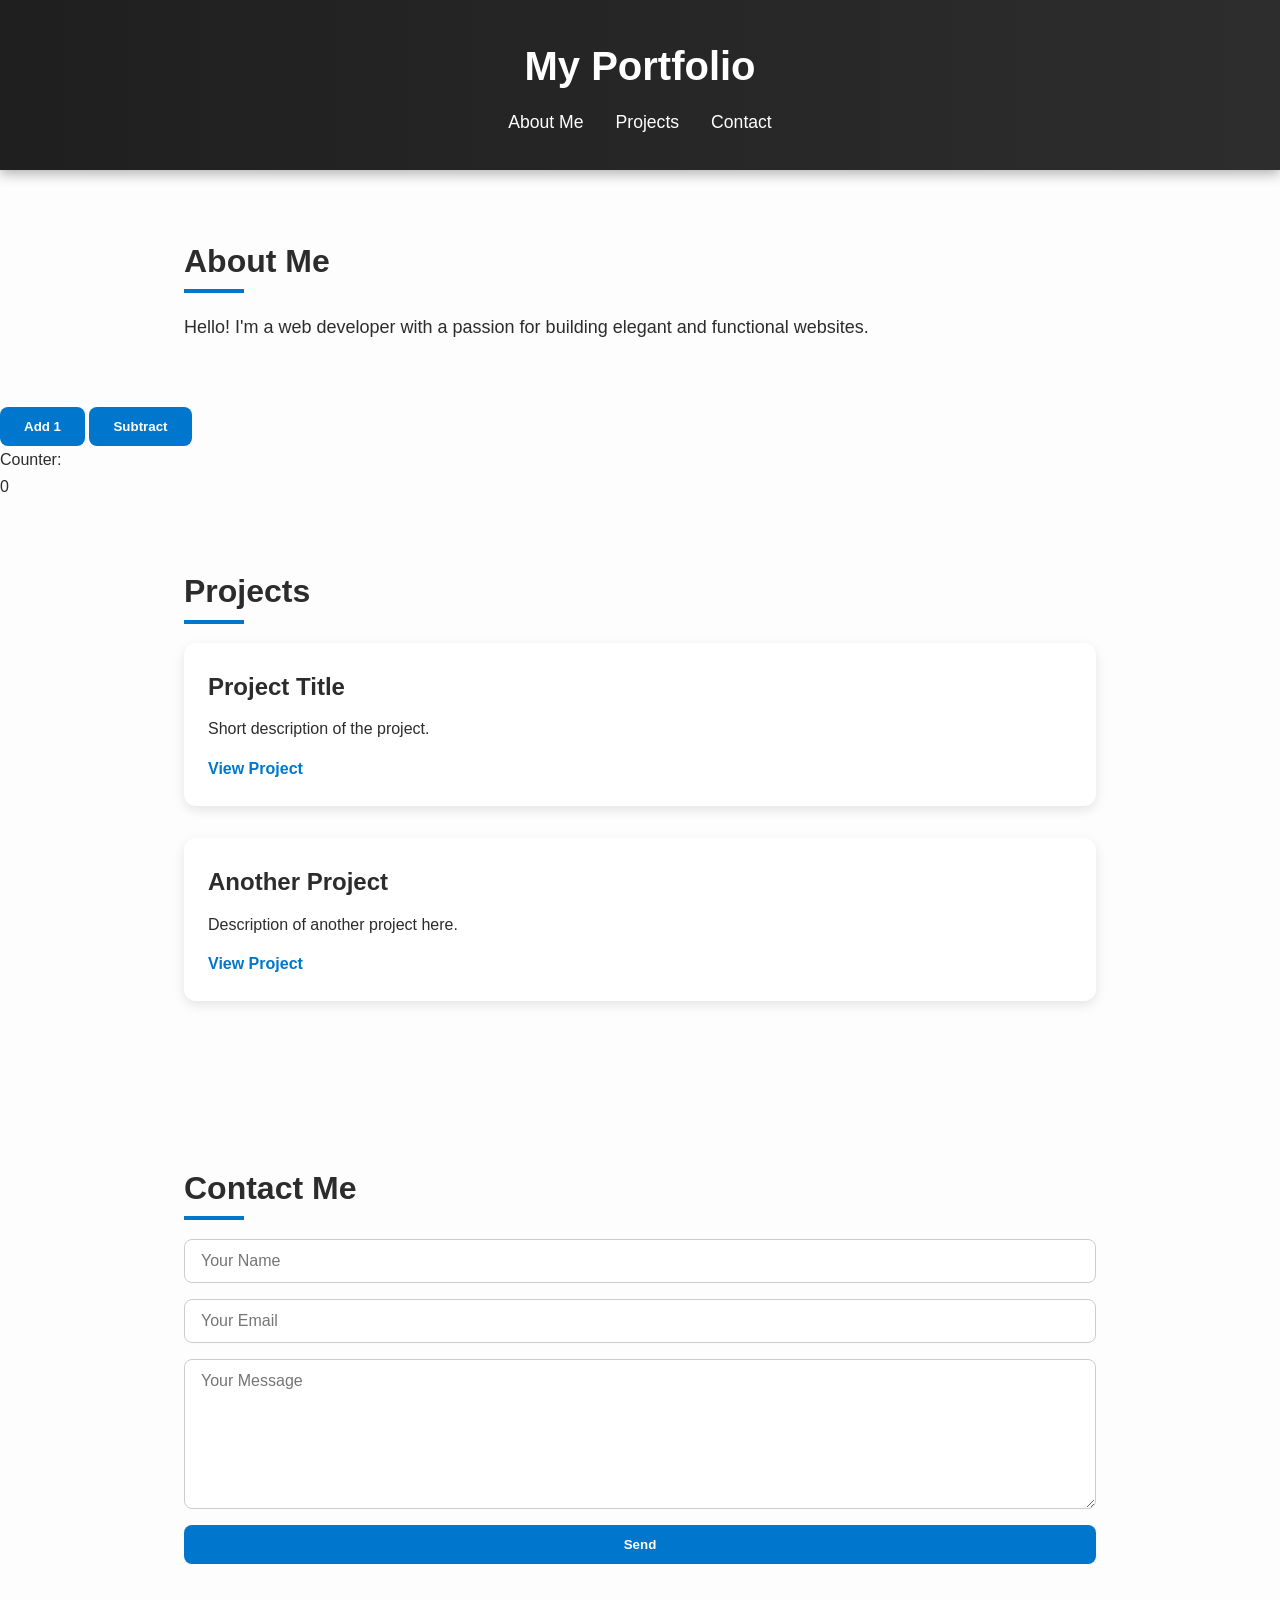
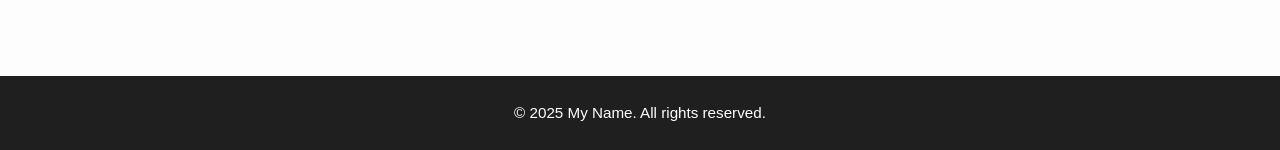
==== index.html @ 12675aa1 "First commit create first draft" ====
<!DOCTYPE html>
<html lang="en">
<head>
  <meta charset="UTF-8" />
  <meta name="viewport" content="width=device-width, initial-scale=1.0"/>
  <title>My Portfolio</title>
  <link rel="stylesheet" href="styles.css"/>
</head>
<body>
  <header>
    <h1>My Portfolio</h1>
    <nav>
      <ul>
        <li><a href="#about">About Me</a></li>
        <li><a href="#projects">Projects</a></li>
        <li><a href="#contact">Contact</a></li>
      </ul>
    </nav>
  </header>

  <section id="about">
    <h2>About Me</h2>
    <p>Hello! I'm a web developer with a passion for building elegant and functional websites.</p>
  </section>
  <button class="addition">Add 1</button>
  <button class="subtraction">Subtract</button>
  <p class="counterBox">Counter: </p>
  <p class="number">0</p>

  <section id="projects">
    <h2>Projects</h2>
    <div class="project">
      <h3>Project Title</h3>
      <p>Short description of the project.</p>
      <a href="#" target="_blank">View Project</a>
    </div>
    <div class="project">
      <h3>Another Project</h3>
      <p>Description of another project here.</p>
      <a href="#" target="_blank">View Project</a>
    </div>
  </section>

  <section id="contact">
    <h2>Contact Me</h2>
    <form id="contact-form">
      <input type="text" placeholder="Your Name" required />
      <input type="email" placeholder="Your Email" required />
      <textarea placeholder="Your Message" required></textarea>
      <button type="submit">Send</button>
    </form>
  </section>

  <footer>
    <p>&copy; 2025 My Name. All rights reserved.</p>
  </footer>

  <script src="script.js"></script>
</body>
</html>
---- styles.css ----
/* Reset and base styles */
* {
  margin: 0;
  padding: 0;
  box-sizing: border-box;
  scroll-behavior: smooth;
}

body {
  font-family: 'Poppins', sans-serif;
  background-color: #fdfdfd;
  color: #2c2c2c;
  line-height: 1.7;
}

/* Header styles */
header {
  background: linear-gradient(to right, #1f1f1f, #2d2d2d);
  color: white;
  padding: 2rem 1rem;
  text-align: center;
  box-shadow: 0 4px 12px rgba(0, 0, 0, 0.3);
}

header h1 {
  font-size: 2.5rem;
  margin-bottom: 0.5rem;
}

nav ul {
  display: flex;
  justify-content: center;
  gap: 2rem;
  list-style: none;
  flex-wrap: wrap;
}

nav a {
  color: white;
  text-decoration: none;
  font-weight: 500;
  font-size: 1.1rem;
  position: relative;
}

nav a::after {
  content: '';
  position: absolute;
  width: 0%;
  height: 2px;
  background: white;
  bottom: -5px;
  left: 0;
  transition: 0.3s;
}

nav a:hover::after {
  width: 100%;
}

/* Section spacing */
section {
  padding: 4rem 1.5rem;
  max-width: 960px;
  margin: auto;
}

h2 {
  font-size: 2rem;
  margin-bottom: 1.5rem;
  position: relative;
}

h2::after {
  content: '';
  position: absolute;
  left: 0;
  bottom: -5px;
  width: 60px;
  height: 4px;
  background: #0077cc;
}

/* About section */
#about p {
  font-size: 1.125rem;
  max-width: 700px;
}

/* Projects section */
.project {
  background: #ffffff;
  padding: 1.5rem;
  border-radius: 12px;
  box-shadow: 0 4px 12px rgba(0, 0, 0, 0.1);
  margin-bottom: 2rem;
  transition: transform 0.3s ease, box-shadow 0.3s ease;
}

.project:hover {
  transform: translateY(-5px);
  box-shadow: 0 6px 20px rgba(0, 0, 0, 0.15);
}

.project h3 {
  font-size: 1.5rem;
  margin-bottom: 0.5rem;
}

.project p {
  margin-bottom: 0.75rem;
}

.project a {
  display: inline-block;
  color: #0077cc;
  font-weight: 600;
  text-decoration: none;
}

.project a:hover {
  text-decoration: underline;
}

/* Contact section */
form {
  display: flex;
  flex-direction: column;
  gap: 1rem;
  margin-top: 1rem;
}

input, textarea {
  padding: 0.75rem 1rem;
  border: 1px solid #ccc;
  border-radius: 8px;
  font-size: 1rem;
  font-family: inherit;
  transition: border-color 0.3s;
}

input:focus, textarea:focus {
  border-color: #0077cc;
  outline: none;
}

textarea {
  min-height: 150px;
  resize: vertical;
}

button {
  background: #0077cc;
  color: white;
  font-weight: 600;
  border: none;
  border-radius: 8px;
  padding: 0.75rem 1.5rem;
  cursor: pointer;
  transition: background 0.3s;
}

button:hover {
  background: #005fa3;
}

/* Footer */
footer {
  background: #1f1f1f;
  color: white;
  text-align: center;
  padding: 1.5rem;
  font-size: 0.95rem;
  margin-top: 3rem;
}
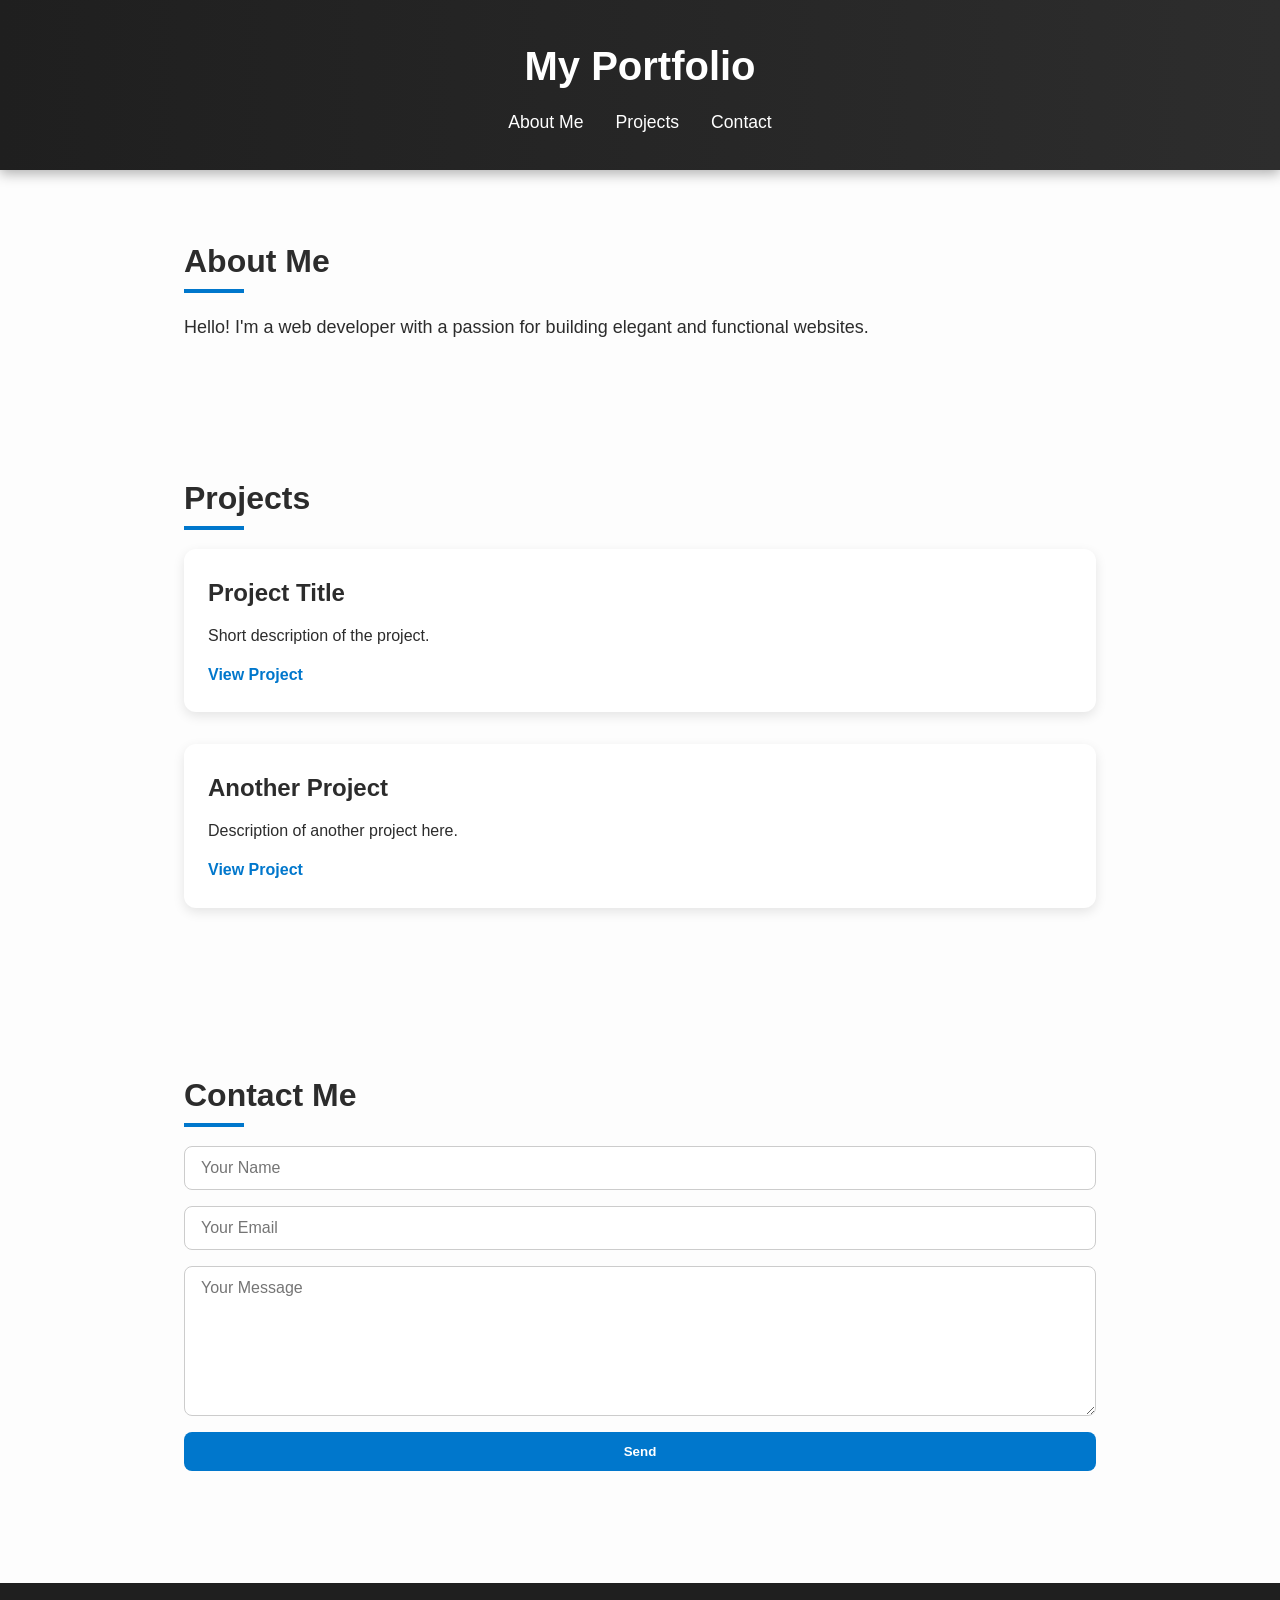
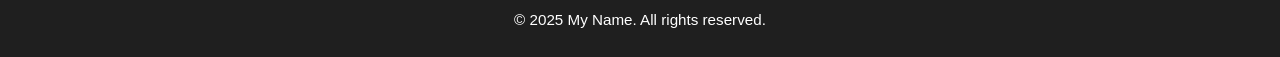
==== commit 4676eeae: "Commented Out Code - Removed html elements for add and subtract buttons" ====
--- a/index.html
+++ b/index.html
@@ -22,10 +22,10 @@
     <h2>About Me</h2>
     <p>Hello! I'm a web developer with a passion for building elegant and functional websites.</p>
   </section>
-  <button class="addition">Add 1</button>
+  <!-- <button class="addition">Add 1</button>
   <button class="subtraction">Subtract</button>
   <p class="counterBox">Counter: </p>
-  <p class="number">0</p>
+  <p class="number">0</p> -->
 
   <section id="projects">
     <h2>Projects</h2>
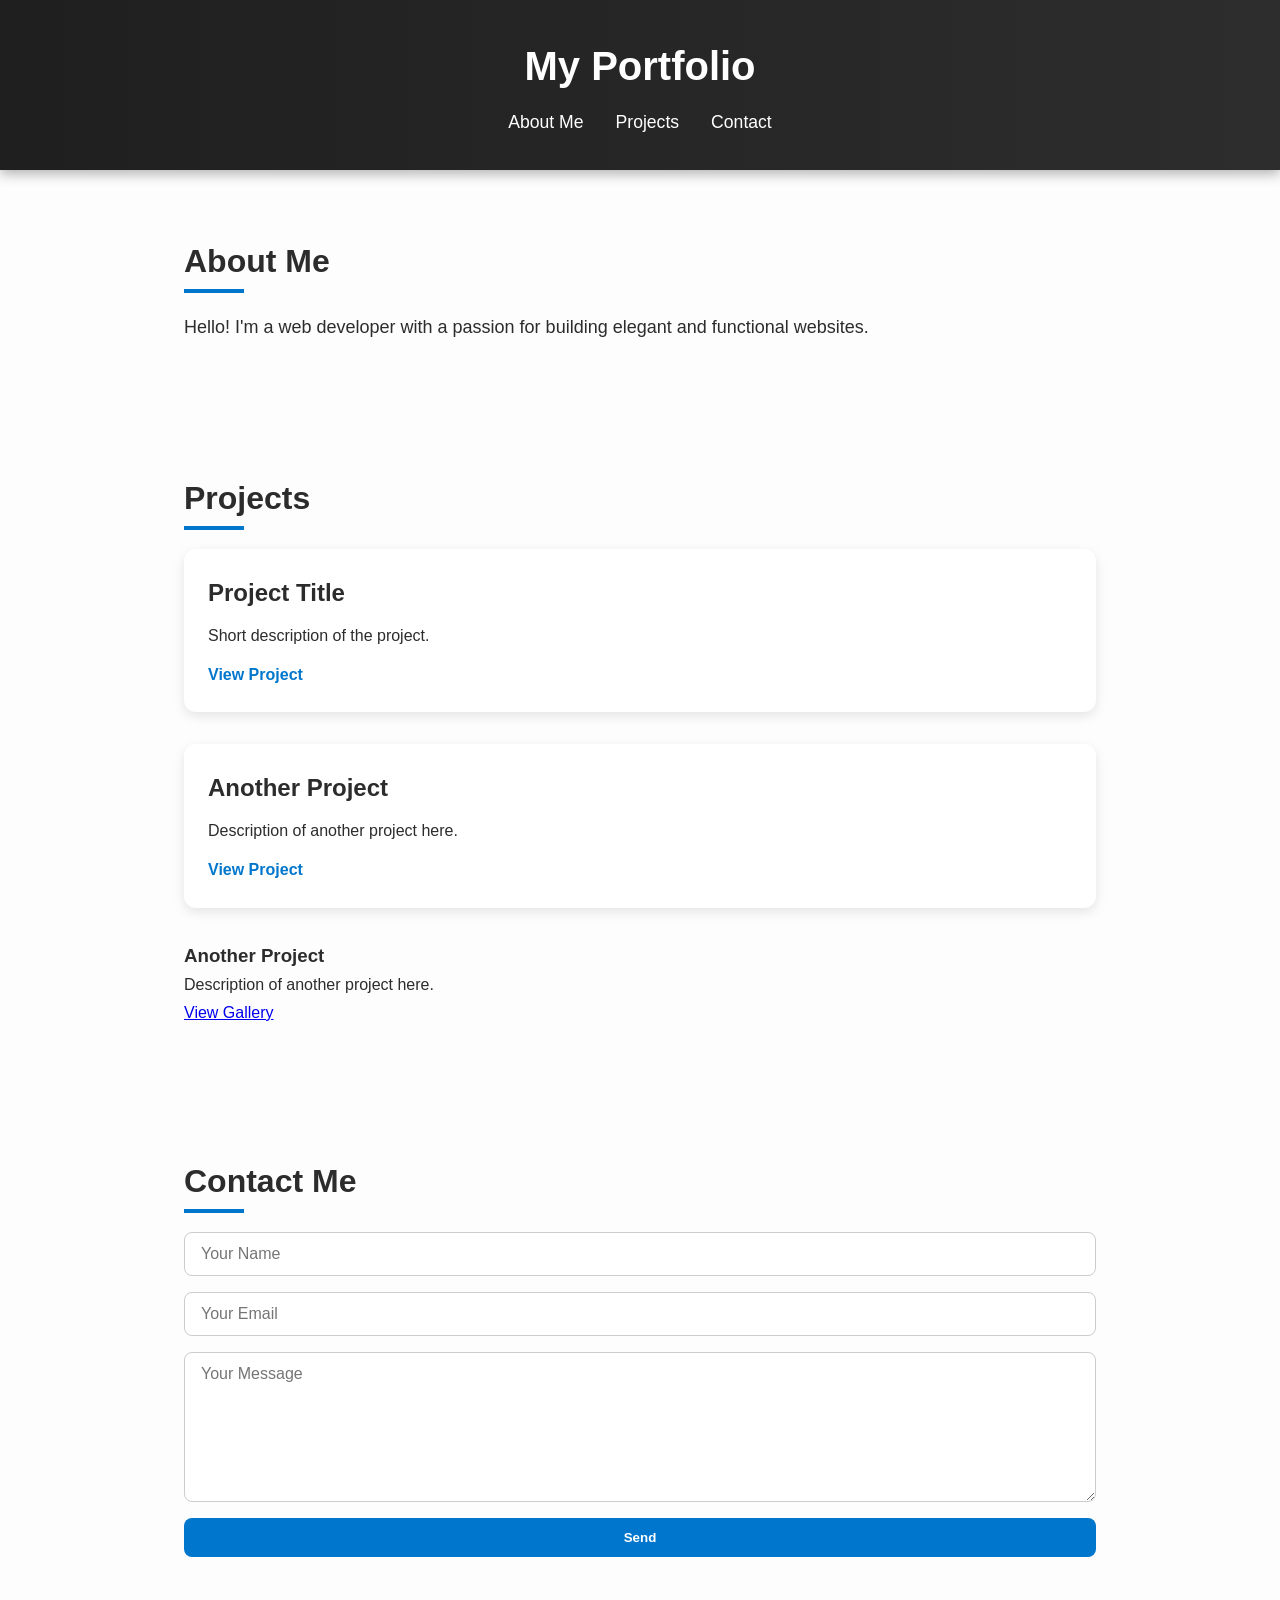
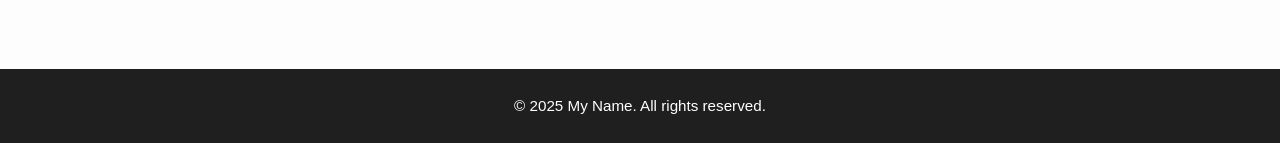
==== commit 24a046f1: "Added gallery page Created a new gallery added a link" ====
--- a/index.html
+++ b/index.html
@@ -39,6 +39,11 @@
       <p>Description of another project here.</p>
       <a href="#" target="_blank">View Project</a>
     </div>
+    <div class="Gallery">
+      <h3>Another Project</h3>
+      <p>Description of another project here.</p>
+      <a href="gallery.html" target="_blank">View Gallery</a>
+    </div>
   </section>
 
   <section id="contact">
